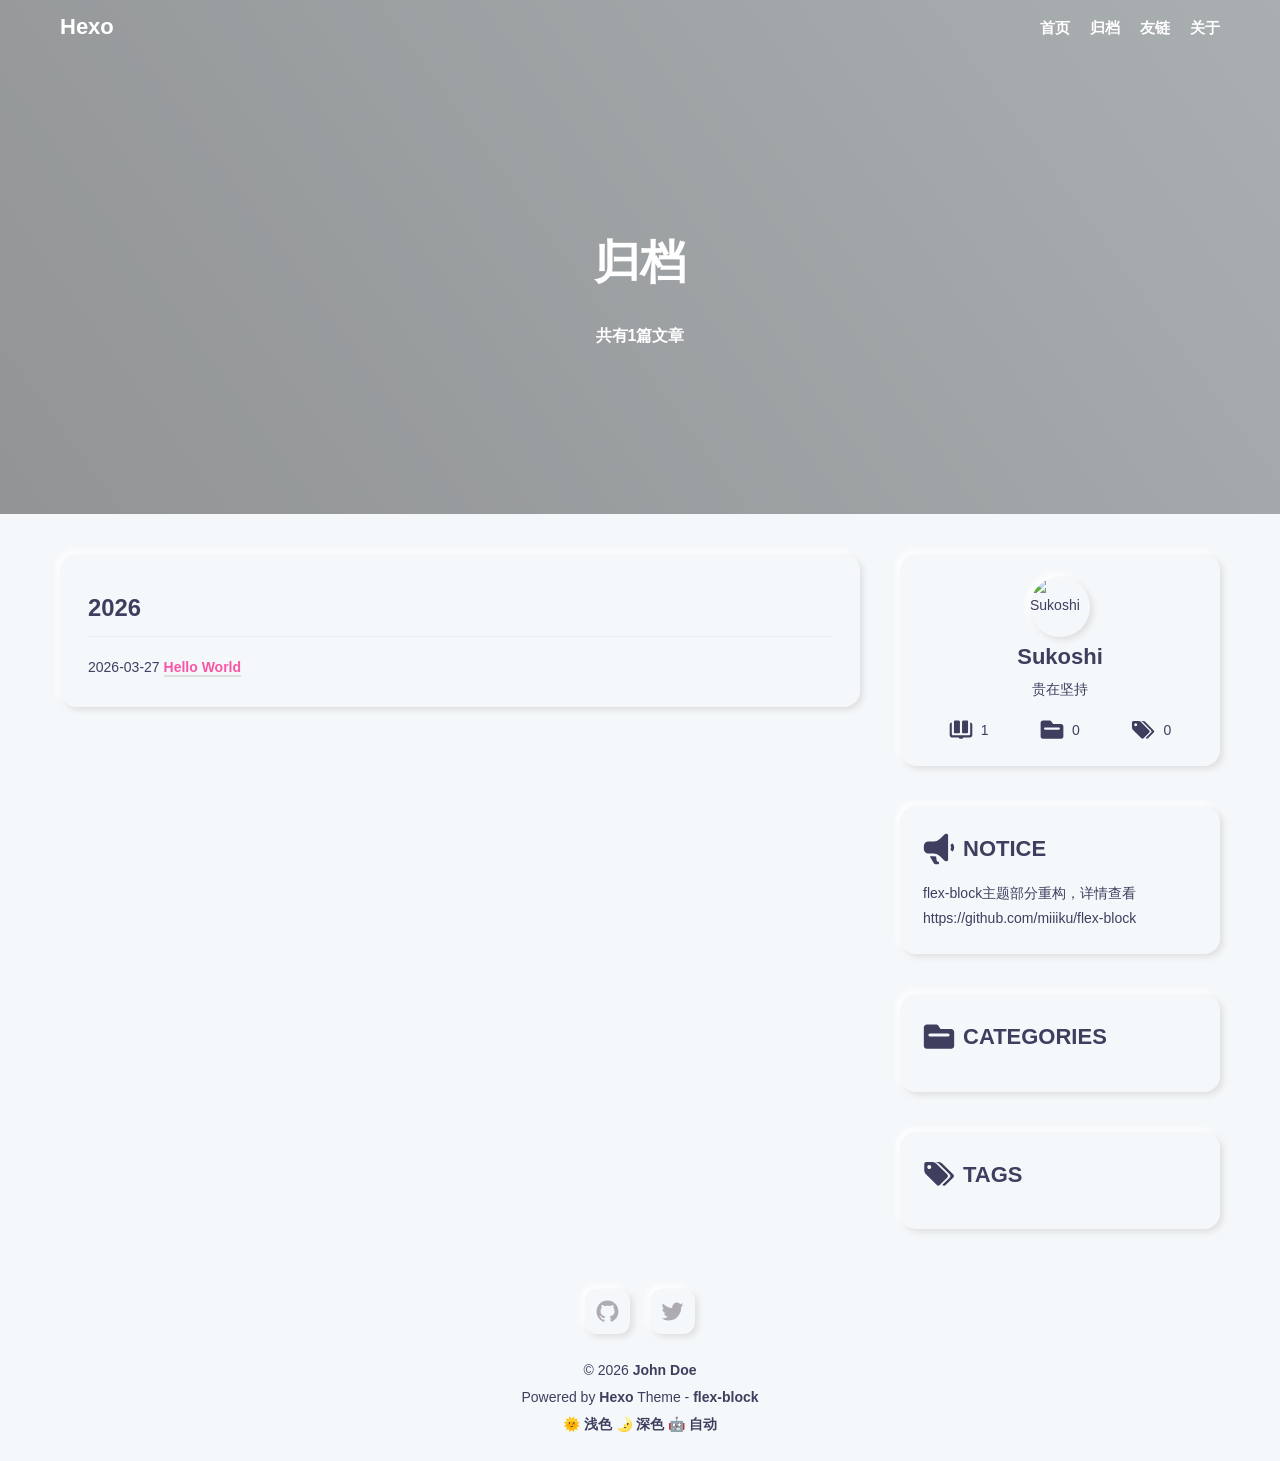
==== archives/index.html @ 32254b21 "Site updated: YYYY-03-2026年3月28日 18:31:35" ====
<!DOCTYPE html>
<html lang="en">
<head>
  <meta charset="UTF-8">
  <meta name="viewport" content="width=device-width, initial-scale=1.0">
  <meta http-equiv="X-UA-Compatible" content="ie=edge">
  <meta name="theme-color" content="#3367D6"/>
  <link rel="apple-touch-icon" href="/icons-192.png">
  <link rel="manifest" href="/manifest.json">
  
  <meta name="generator" content="Hexo 8.1.1">

  

  

  
    <meta name="author" content="John Doe">
  

  

  

  <title>Archives | Hexo</title>

  

  
    <link rel="shortcut icon" href="/favicon.ico">
  

  

  

  

  
<link rel="stylesheet" href="/css/style.css">

</head>
<body>
  <div class="root-container">
    
<!-- header container -->
<header class="header-container">
  
    <div class="post-image" style="background-image: url(https://qiniu.sukoshi.xyz/src/images/68686407_p0.jpg)"></div>
  

  <!-- navbar -->
<nav class="navbar">
  <div class="navbar-content">
    <!-- logo -->
    <div class="navbar-logo">
      <a href="/">
        
          Hexo
        
      </a>
    </div>
    <!-- link -->
    <div class="navbar-link">
      <div class="navbar-btn">
        <div></div>
        <div></div>
        <div></div>
      </div>
      <ul class="navbar-list">
        
          <li class="navbar-list-item"><a href="/">首页</a></li>
        
          <li class="navbar-list-item"><a href="/archives">归档</a></li>
        
          <li class="navbar-list-item"><a href="/links">友链</a></li>
        
          <li class="navbar-list-item"><a href="/about">关于</a></li>
        
      </ul>
    </div>
  </div>
</nav>

  
  

  
  
    <div class="header-content">
      <div class="post-text layout-block layout-padding">
        <h1 class="title-wrap">归档</h1>
        <h2 class="title-sub-wrap">共有1篇文章</h2>
      </div>
    </div>
  

  
  

  
  

  
  

  
  
  
</header>

    <!-- 归档 -->

<!-- post list container -->



<div class="body-container">
  <article class="content-container layout-block post-container">
  <div class="article-info">
    
        <!-- archive card -->
<div class="markdown-body layout-margin content-padding--large soft-size--large soft-style--box">
  <h1>2026</h1>  
  
      <div>
        <span>
          <time  class="article-date" datetime="2026-03-27T13:52:41.069Z" itemprop="datePublished">2026-03-27</time>
        </span>
          
            <a href="/2026/03/27/hello-world/" itemprop="url">
              <strong>Hello World</strong>
            </a>
          

      </div>
  
</div>

    
  </div>
  <div class="widget-info">
    <section class="widget-author widget-item layout-margin content-padding--primary soft-size--large soft-style--box">
  <div class="widget-body">
    
      <img src="https://s.gravatar.com/avatar/2d6b803eea37de0257620d5fabee7e64?s=200&amp;r=g&amp;d=retro" class="soft-size--round soft-style--box" alt="Sukoshi">
    
    
      <h2>Sukoshi</h2>
    
    
      <p>贵在坚持</p>
    

    <div class="count-box">
      <div class="count-box--item">
        <svg class="icon icon-article" viewBox="0 0 1024 1024" version="1.1" xmlns="http://www.w3.org/2000/svg">
  <path d="M240.51564747 647.74217627h196.07203239c16.59071043 0 30.16492806-13.57421762 30.16492805-30.16492806V165.10332731c0-33.18142087-30.16492806-60.32985613-60.32985612-60.32985611H245.04038668C225.43318342 104.7734712 210.35071939 119.85593522 210.35071939 139.46313845V617.57724821c0 16.59071043 13.57421762 30.16492806 30.16492808 30.16492806z m663.62841731-452.47392089v482.63884894c0 33.18142087-27.14843525 60.32985613-60.32985612 60.32985613H180.18579134c-33.18142087 0-60.32985613-27.14843525-60.32985612-60.32985613V195.26825538c-49.77213131 0-90.49478418 40.72265287-90.49478417 90.49478417v452.4739209c0 49.77213131 40.72265287 90.49478418 90.49478417 90.49478417h286.56681657c16.59071043 0 30.16492806 13.57421762 30.16492807 30.16492807s13.57421762 30.16492806 30.16492805 30.16492806h90.49478418c16.59071043 0 30.16492806-13.57421762 30.16492805-30.16492806s13.57421762-30.16492806 30.16492807-30.16492807h286.56681657c49.77213131 0 90.49478418-40.72265287 90.49478417-90.49478417V285.76303955c0-49.77213131-40.72265287-90.49478418-90.49478417-90.49478417zM587.41232014 647.74217627h191.54729318c19.60720323 0 34.68966726-15.08246403 34.68966729-34.68966727V134.93839925c0-16.59071043-13.57421762-30.16492806-30.16492808-30.16492805H617.57724821c-30.16492806 0-60.32985613 27.14843525-60.32985612 60.32985611v452.4739209c0 16.59071043 13.57421762 30.16492806 30.16492805 30.16492806z" fill="currentColor"></path>
</svg>
        <span>1</span>
      </div>
      <div class="count-box--item">
        <svg class="icon icon-categories" viewBox="0 0 1024 1024" version="1.1" xmlns="http://www.w3.org/2000/svg">
  <path d="M900.3614811 257.09082106h-339.81629553l-67.96326003-101.9448889c-19.41807444-29.12711113-48.54518557-43.69066667-82.52681443-43.69066667H123.6385189c-53.39970333 0-97.09036999 43.69066667-97.09037113 97.09036999v582.54222222c0 53.39970333 43.69066667 97.09036999 97.09037113 97.09037002h776.7229622c53.39970333 0 97.09036999-43.69066667 97.09037113-97.09037002V354.18119104c0-53.39970333-43.69066667-97.09036999-97.09037113-97.09036998z m-97.09036999 242.72592554H220.72888889c-24.27259221 0-48.54518557-24.27259221-48.54518556-48.54518556s24.27259221-48.54518557 48.54518556-48.54518444h582.54222222c24.27259221 0 48.54518557 24.27259221 48.54518556 48.54518444s-24.27259221 48.54518557-48.54518556 48.54518556z" fill="currentColor"></path>
</svg>
        0
      </div>
      <div class="count-box--item">
        <svg class="icon icon-tags" viewBox="0 0 1098 1024" version="1.1" xmlns="http://www.w3.org/2000/svg">
  <path d="M283.42180005 272q0-28.38857157-20.09142843-48.48000001t-48.47999998-20.09142842-48.48000002 20.09142842-20.09142846 48.48000001 20.09142846 48.48 48.48000002 20.09142843 48.47999998-20.09142843 20.09142843-48.48zM855.0332285 580.57142843q0 28.38857157-19.81714313 48.2057147l-263.03999997 263.58857157q-20.9142853 19.81714313-48.75428534 19.81714312-28.38857157 0-48.20571468-19.81714312l-383.04-383.58857157q-20.36571468-19.81714313-34.55999999-54.10285688t-14.19428534-62.6742853l0-222.85714313q0-27.84000002 20.36571469-48.20571469t48.2057147-20.36571466l222.85714313 0q28.38857157 0 62.6742853 14.19428529t54.65142842 34.55999999l383.04000001 382.49142843q19.81714313 20.9142853 19.81714314 48.75428532zM1060.74751475 580.57142843q0 28.38857157-19.81714313 48.2057147l-263.04 263.58857157q-20.9142853 19.81714313-48.75428531 19.81714312-19.26857155 0-31.61142843-7.47428531t-28.38857159-24.13714314l251.79428534-251.7942853q19.81714313-19.81714313 19.81714308-48.20571469 0-27.84000002-19.81714308-48.75428531l-383.04000001-382.49142845q-20.36571468-20.36571468-54.65142842-34.55999999t-62.67428532-14.19428534l120 0q28.38857157 0 62.67428532 14.19428534t54.65142842 34.55999999l383.03999998 382.49142845q19.81714313 20.9142853 19.81714314 48.75428531z" fill="currentColor"></path>
</svg>
        0
      </div>
    </div>
  </div>
</section>

    
<section class="widet-notice widget-item layout-margin content-padding--primary soft-size--large soft-style--box">
  <div class="widget-title">
    <svg class="icon icon-notice" viewBox="0 0 1024 1024" version="1.1" xmlns="http://www.w3.org/2000/svg">
  <path d="M512 945.02305225v28.15620663a24.27259221 24.27259221 0 0 1-24.27259221 24.27259335H394.0352a48.54518557 48.54518557 0 0 1-41.74885888-23.78714112l-110.68302222-184.47170332a132.04290333 132.04290333 0 0 1-17.47626667-48.54518557h118.4502511a200.97706667 200.97706667 0 0 1 76.21594113 14.56355556l20.38897777 133.49925888a48.54518557 48.54518557 0 0 0 36.40888888 27.67075555l16.01991111 2.91271112a24.27259221 24.27259221 0 0 1 20.38897778 25.72894889zM997.45185223 463.45481443a194.18074112 194.18074112 0 0 1-38.8361489 116.50844445 24.75804445 24.75804445 0 0 1-36.4088889 0l-34.95253333-34.95253333a24.27259221 24.27259221 0 0 1-2.91271111-30.58346667 97.09036999 97.09036999 0 0 0 0-106.79940665 24.27259221 24.27259221 0 0 1 2.91271111-30.58346666l34.95253333-34.95253334a24.75804445 24.75804445 0 0 1 18.93262223-7.28177777 26.2144 26.2144 0 0 1 17.47626667 9.70903665A194.18074112 194.18074112 0 0 1 997.45185223 463.45481443z m-194.18074112-388.36148111v776.72296335a48.54518557 48.54518557 0 0 1-48.54518556 48.54518443h-28.64165888a48.54518557 48.54518557 0 0 1-33.98163001-14.07810332l-145.63555556-143.20829668A291.27111111 291.27111111 0 0 0 342.57730333 657.63555556H172.18370333a145.63555556 145.63555556 0 0 1-145.63555556-145.63555556v-97.09036999a145.63555556 145.63555556 0 0 1 145.63555556-145.63555556h170.3936a291.27111111 291.27111111 0 0 0 206.31703779-85.43952668l145.63555555-143.20829554a48.54518557 48.54518557 0 0 1 33.98162888-14.07810446H754.72592555a48.54518557 48.54518557 0 0 1 48.54518556 48.54518555z" fill="currentColor"></path>
</svg>
    <span>NOTICE</span>
  </div>
  <div class="widget-body">
    <p>flex-block主题部分重构，详情查看https://github.com/miiiku/flex-block</p>
  </div>
</section>


    <section class="widget-categories widget-item layout-margin content-padding--primary soft-size--large soft-style--box">
  <div class="widget-title">
    <svg class="icon icon-categories" viewBox="0 0 1024 1024" version="1.1" xmlns="http://www.w3.org/2000/svg">
  <path d="M900.3614811 257.09082106h-339.81629553l-67.96326003-101.9448889c-19.41807444-29.12711113-48.54518557-43.69066667-82.52681443-43.69066667H123.6385189c-53.39970333 0-97.09036999 43.69066667-97.09037113 97.09036999v582.54222222c0 53.39970333 43.69066667 97.09036999 97.09037113 97.09037002h776.7229622c53.39970333 0 97.09036999-43.69066667 97.09037113-97.09037002V354.18119104c0-53.39970333-43.69066667-97.09036999-97.09037113-97.09036998z m-97.09036999 242.72592554H220.72888889c-24.27259221 0-48.54518557-24.27259221-48.54518556-48.54518556s24.27259221-48.54518557 48.54518556-48.54518444h582.54222222c24.27259221 0 48.54518557 24.27259221 48.54518556 48.54518444s-24.27259221 48.54518557-48.54518556 48.54518556z" fill="currentColor"></path>
</svg>
      <span>CATEGORIES</span>
  </div>
  <div class="widget-body">
    <ul class="categories-list">
      
    </ul>
  </div>
</section>

    <section class="widget-tags widget-item  layout-margin content-padding--primary soft-size--large soft-style--box">
  <div class="widget-title">
    <svg class="icon icon-tags" viewBox="0 0 1098 1024" version="1.1" xmlns="http://www.w3.org/2000/svg">
  <path d="M283.42180005 272q0-28.38857157-20.09142843-48.48000001t-48.47999998-20.09142842-48.48000002 20.09142842-20.09142846 48.48000001 20.09142846 48.48 48.48000002 20.09142843 48.47999998-20.09142843 20.09142843-48.48zM855.0332285 580.57142843q0 28.38857157-19.81714313 48.2057147l-263.03999997 263.58857157q-20.9142853 19.81714313-48.75428534 19.81714312-28.38857157 0-48.20571468-19.81714312l-383.04-383.58857157q-20.36571468-19.81714313-34.55999999-54.10285688t-14.19428534-62.6742853l0-222.85714313q0-27.84000002 20.36571469-48.20571469t48.2057147-20.36571466l222.85714313 0q28.38857157 0 62.6742853 14.19428529t54.65142842 34.55999999l383.04000001 382.49142843q19.81714313 20.9142853 19.81714314 48.75428532zM1060.74751475 580.57142843q0 28.38857157-19.81714313 48.2057147l-263.04 263.58857157q-20.9142853 19.81714313-48.75428531 19.81714312-19.26857155 0-31.61142843-7.47428531t-28.38857159-24.13714314l251.79428534-251.7942853q19.81714313-19.81714313 19.81714308-48.20571469 0-27.84000002-19.81714308-48.75428531l-383.04000001-382.49142845q-20.36571468-20.36571468-54.65142842-34.55999999t-62.67428532-14.19428534l120 0q28.38857157 0 62.67428532 14.19428534t54.65142842 34.55999999l383.03999998 382.49142845q19.81714313 20.9142853 19.81714314 48.75428531z" fill="currentColor"></path>
</svg>
    <span>TAGS</span>
  </div>
  <div class="widget-body">
    <div class="tags-cloud">
      
    </div>
  </div>
</section>
  </div>
</article>

</div>






    <!-- footer container -->
<footer id="footer" class="footer">
  <div class="footer-container">
    
    <div class="social-icons">
      
        
      
        
      
        
      
        
          <a href="https://github.com/miiiku/" class="soft-size--primary soft-style--box" target="_blank" rel="noopener noreferrer">
            <svg class="icon icon-github" viewBox="0 0 1024 1024" version="1.1" xmlns="http://www.w3.org/2000/svg">
  <path d="M64.6 512c0 195.6 125.4 361.9 300.1 422.9 23.5 5.9 19.9-10.8 19.9-22.2v-77.6c-135.8 15.9-141.3-74-150.5-89-18.5-31.5-61.9-39.5-49-54.5 31-15.9 62.5 4 98.9 58 26.4 39.1 77.9 32.5 104.1 26 5.7-23.5 17.9-44.5 34.7-60.9-140.7-25.2-199.4-111.1-199.4-213.3 0-49.5 16.4-95.1 48.4-131.8-20.4-60.6 1.9-112.4 4.9-120.1 58.2-5.2 118.5 41.6 123.3 45.3 33.1-8.9 70.8-13.7 112.9-13.7 42.4 0 80.3 4.9 113.5 13.9 11.3-8.6 67.3-48.8 121.4-43.9 2.9 7.7 24.7 58.3 5.5 118.1 32.5 36.8 49 82.8 49 132.4 0 102.3-59 188.3-200.2 213.2 23.5 23.3 38.1 55.5 38.1 91.1v112.7c0.8 9 0 17.9 15.1 17.9C832.7 877 960.4 709.4 960.4 512.1c0-247.5-200.6-447.9-447.9-447.9C265 64.1 64.6 264.5 64.6 512z"></path>
</svg>
          </a>
        
      
        
          <a href="https://twitter.com/guanquanhong" class="soft-size--primary soft-style--box" target="_blank" rel="noopener noreferrer">
            <svg class="icon icon-twitter" viewBox="0 0 1024 1024" version="1.1" xmlns="http://www.w3.org/2000/svg">
  <path d="M962.285714 233.142857q-38.285714 56-92.571429 95.428571 0.571429 8 0.571429 24 0 74.285714-21.714286 148.285714t-66 142-105.428571 120.285714-147.428571 83.428571-184.571429 31.142857q-154.857143 0-283.428571-82.857143 20 2.285714 44.571429 2.285714 128.571429 0 229.142857-78.857143-60-1.142857-107.428571-36.857143t-65.142857-91.142857q18.857143 2.857143 34.857143 2.857143 24.571429 0 48.571429-6.285714-64-13.142857-106-63.714286t-42-117.428571l0-2.285714q38.857143 21.714286 83.428571 23.428571-37.714286-25.142857-60-65.714286t-22.285714-88q0-50.285714 25.142857-93.142857 69.142857 85.142857 168.285714 136.285714t212.285714 56.857143q-4.571429-21.714286-4.571429-42.285714 0-76.571429 54-130.571429t130.571429-54q80 0 134.857143 58.285714 62.285714-12 117.142857-44.571429-21.142857 65.714286-81.142857 101.714286 53.142857-5.714286 106.285714-28.571429z"></path>
</svg>
          </a>
        
      
    </div>
     
    <p>&copy; 2026 <a href="/" target="_blank">John Doe</a></p>

    

    <p>Powered by <a href="https://hexo.io" target="_blank" rel="noopener noreferrer">Hexo</a> Theme - <a href="https://github.com/miiiku/flex-block" target="_blank" rel="noopener noreferrer author">flex-block</a></p>

    <p>
      <a href="javascript:;" id="theme-light">🌞 浅色</a>
      <a href="javascript:;" id="theme-dark">🌛 深色</a>
      <a href="javascript:;" id="theme-auto">🤖️ 自动</a>
    </p>
  </div>
</footer>
  </div>

  <div class="back-to-top-fixed soft-size--round soft-style--box">
    <svg class="icon icon-back-to-top" viewBox="0 0 1024 1024" version="1.1" xmlns="http://www.w3.org/2000/svg">
      <path d="M725.333333 426.666667c-12.8 0-21.333333-4.266667-29.866667-12.8l-213.333333-213.333333c-17.066667-17.066667-17.066667-42.666667 0-59.733333s42.666667-17.066667 59.733333 0l213.333333 213.333333c17.066667 17.066667 17.066667 42.666667 0 59.733333C746.666667 422.4 738.133333 426.666667 725.333333 426.666667z"></path>
      <path d="M298.666667 426.666667c-12.8 0-21.333333-4.266667-29.866667-12.8-17.066667-17.066667-17.066667-42.666667 0-59.733333l213.333333-213.333333c17.066667-17.066667 42.666667-17.066667 59.733333 0s17.066667 42.666667 0 59.733333l-213.333333 213.333333C320 422.4 311.466667 426.666667 298.666667 426.666667z"></path>
      <path d="M512 896c-25.6 0-42.666667-17.066667-42.666667-42.666667L469.333333 170.666667c0-25.6 17.066667-42.666667 42.666667-42.666667s42.666667 17.066667 42.666667 42.666667l0 682.666667C554.666667 878.933333 537.6 896 512 896z"></path>
    </svg>
  </div>

  
  












  


  


  




<script src="/js/script.js"></script>


  
  <!-- 尾部用户自定义相关内容 -->
</body>
</html>
---- css/style.css ----
@media screen and (min-width: 768px) {
  :root {
    --layout-max-width: 1200px;
    --layout-padding: 20px;
    --content-large-padding: 40px 38px 46px;
    --content-small-padding: 20px 19px 23px;
    --font-large-size: 46px;
    --font-stress-size: 22px;
    --font-common-size: 16px;
    --font-base-size: 14px;
    --font-base-lh: 1.8;
    --banner-height: 460px;
    --content-large-padding: 30px 28px 26px;
    --content-primary-padding: 23px;
    --soft-large-radius: 16px;
    --soft-primary-radius: 12px;
    --soft-small-radius: 6px;
  }
}
@media screen and (max-width: 767px) {
  :root {
    --layout-max-width: 100%;
    --layout-padding: 10px;
    --content-large-padding: 30px 28px 34px;
    --content-small-padding: 14px 12px 16px;
    --font-large-size: 22px;
    --font-stress-size: 18px;
    --font-common-size: 14px;
    --font-base-size: 12px;
    --font-base-lh: 1.4;
    --banner-height: 280px;
    --content-large-padding: 30px 28px 34px;
    --content-primary-padding: 16px;
    --soft-large-radius: 16px;
    --soft-primary-radius: 6px;
    --soft-small-radius: 4px;
  }
}
:root {
  --soft-shadow: 3px;
}
:root.theme-light {
  --theme-bg-primary: #f5f8fa;
  --theme-bg-high: #fff;
  --theme-bg-shadow: #dddfe1;
  --theme-bg-actvie1: #dddfe1;
  --theme-bg-actvie2: #fff;
  --theme-text-active: #f857a6;
  --theme-text-light: #fff;
  --theme-text-primary: #3e3e5f;
  --theme-text-low: #aeacb1;
  --theme-text-stress: #14281d;
  --theme-border-primary: #e1e4e8;
  --theme-border-secondary: #ebedef;
}
:root.theme-dark {
  --theme-bg-primary: #1e2428;
  --theme-bg-high: #303a40;
  --theme-bg-shadow: #0c0e10;
  --theme-bg-actvie1: #1b2024;
  --theme-bg-actvie2: #20272b;
  --theme-text-active: #ca5388;
  --theme-text-light: #d7dfe6;
  --theme-text-primary: #adbac7;
  --theme-text-low: #444c56;
  --theme-text-stress: #cdd9e5;
  --theme-border-primary: #444c56;
  --theme-border-secondary: #373e47;
}
@media (prefers-color-scheme: light) {
  :root {
    --theme-bg-primary: #f5f8fa;
    --theme-bg-high: #fff;
    --theme-bg-shadow: #dddfe1;
    --theme-bg-actvie1: #dddfe1;
    --theme-bg-actvie2: #fff;
    --theme-text-active: #f857a6;
    --theme-text-light: #fff;
    --theme-text-primary: #3e3e5f;
    --theme-text-low: #aeacb1;
    --theme-text-stress: #14281d;
    --theme-border-primary: #e1e4e8;
    --theme-border-secondary: #ebedef;
  }
}
@media (prefers-color-scheme: dark) {
  :root {
    --theme-bg-primary: #1e2428;
    --theme-bg-high: #303a40;
    --theme-bg-shadow: #0c0e10;
    --theme-bg-actvie1: #1b2024;
    --theme-bg-actvie2: #20272b;
    --theme-text-active: #ca5388;
    --theme-text-light: #d7dfe6;
    --theme-text-primary: #adbac7;
    --theme-text-low: #444c56;
    --theme-text-stress: #cdd9e5;
    --theme-border-primary: #444c56;
    --theme-border-secondary: #373e47;
  }
}
::-webkit-scrollbar {
  display: none;
}
html,
body,
div,
span,
applet,
object,
iframe,
h1,
h2,
h3,
h4,
h5,
h6,
p,
blockquote,
pre,
a,
abbr,
acronym,
address,
big,
cite,
code,
del,
dfn,
em,
img,
ins,
kbd,
q,
s,
samp,
small,
strike,
strong,
sub,
sup,
tt,
var,
dl,
dt,
dd,
ol,
ul,
li,
fieldset,
form,
label,
legend,
table,
caption,
tbody,
tfoot,
thead,
tr,
th,
td,
article,
aside,
canvas,
details,
embed,
figure,
figcaption,
footer,
header,
hgroup,
menu,
nav,
output,
ruby,
section,
summary,
time,
mark,
audio,
video {
  margin: 0;
  padding: 0;
  border: 0;
  vertical-align: baseline;
  font-size: 100%;
}
html {
  box-sizing: border-box;
  font-family: 'Open Sans', sans-serif;
  font-size: var(--font-base-size);
  line-height: var(--font-base-lh);
  -ms-text-size-adjust: 100%;
  -webkit-text-size-adjust: 100%;
}
body {
  font-size: var(--font-base-size);
  line-height: var(--font-base-lh);
}
*,
*:before,
*:after {
  box-sizing: inherit;
}
ol,
ul {
  list-style: none;
}
blockquote,
q {
  quotes: none;
}
blockquote:before,
blockquote:after,
q:before,
q:after {
  content: "";
  content: none;
}
table {
  border-spacing: 0;
  border-collapse: collapse;
}
img {
  max-width: 100%;
}
a {
  background-color: transparent;
  text-decoration: none;
  color: inherit;
}
a:active,
a:hover {
  outline: 0;
}
b,
strong {
  font-weight: bold;
}
i,
em,
dfn {
  font-style: italic;
}
.text-ellipsis {
  overflow: hidden;
  text-overflow: ellipsis;
  white-space: nowrap;
}
.center-bg {
  background-repeat: no-repeat;
  background-position: center;
  background-size: cover;
}
.layout-padding {
  padding: var(--layout-padding);
}
.layout-margin {
  margin: var(--layout-padding);
}
.layout-block {
  width: 100%;
  max-width: var(--layout-max-width);
  margin-left: auto;
  margin-right: auto;
}
.content-padding--large {
  padding: var(--content-large-padding);
}
.content-padding--primary {
  padding: var(--content-primary-padding);
}
[class*=soft-size--].soft-size--large {
  --radius: var(--soft-large-radius);
}
[class*=soft-size--].soft-size--primary {
  --radius: var(--soft-primary-radius);
}
[class*=soft-size--].soft-size--small {
  --radius: var(--soft-small-radius);
}
[class*=soft-size--].soft-size--round {
  --radius: 50%;
}
[class*=soft-style--] {
  transition: border-radius 0.3s ease, box-shadow 0.3s ease, background-image 0.3s ease;
}
[class*=soft-style--].soft-style--box {
  overflow: hidden;
  border-radius: var(--radius);
  background-color: var(--theme-bg-primary);
  box-shadow: var(--soft-shadow) var(--soft-shadow) calc(var(--soft-shadow) * 2) var(--theme-bg-shadow), calc(-1 * var(--soft-shadow)) calc(-1 * var(--soft-shadow)) calc(var(--soft-shadow) * 2) var(--theme-bg-high);
}
[class*=soft-style--].soft-style--hover:hover {
  overflow: hidden;
  border-radius: var(--radius);
  background-color: var(--theme-bg-primary);
  box-shadow: var(--soft-shadow) var(--soft-shadow) calc(var(--soft-shadow) * 2) var(--theme-bg-shadow), calc(-1 * var(--soft-shadow)) calc(-1 * var(--soft-shadow)) calc(var(--soft-shadow) * 2) var(--theme-bg-high);
}
[class*=soft-style--].soft-style--active:active {
  overflow: hidden;
  border-radius: var(--radius);
  background-color: var(--theme-bg-primary);
  background-image: linear-gradient(145deg, var(--theme-text-active1), var(--theme-text-active2));
  box-shadow: inset var(--soft-shadow) var(--soft-shadow) calc(var(--soft-shadow) * 2) var(--theme-bg-shadow), inset calc(-1 * var(--soft-shadow)) calc(-1 * var(--soft-shadow)) calc(var(--soft-shadow) * 2) var(--theme-bg-high);
}
.root-container {
  background-color: var(--theme-bg-primary);
}
.body-container {
  position: relative;
  padding: var(--layout-padding) 0;
}
.back-to-top-fixed {
  position: fixed;
  cursor: pointer;
  transition: opacity 0.3s ease, transform 0.3s ease;
  z-index: 10;
  opacity: 0;
  width: 60px;
  height: 60px;
  right: 40px;
  bottom: 40px;
  padding: 12px;
  transform: translate3d(0, 100%, 0);
}
.back-to-top-fixed:hover .icon-back-to-top {
  fill: var(--theme-text-stress);
}
.back-to-top-fixed.show {
  opacity: 1;
  transform: translate3d(0, 0, 0);
}
.back-to-top-fixed .icon-back-to-top {
  fill: var(--theme-text-low);
  transition: fill 0.3s ease;
}
.wrap-list {
  display: flex;
  flex-wrap: wrap;
  margin: 18px -8px 0;
}
.wrap-list.light a {
  color: var(--theme-text-primary);
  transition: box-shadow 0.3s ease, border-radius 0.3s ease;
}
.wrap-list.light a:hover {
  overflow: hidden;
  border-radius: var(--soft-small-radius);
  background-color: var(--theme-bg-primary);
  box-shadow: var(--soft-shadow) var(--soft-shadow) calc(var(--soft-shadow) * 2) var(--theme-bg-shadow), calc(-1 * var(--soft-shadow)) calc(-1 * var(--soft-shadow)) calc(var(--soft-shadow) * 2) var(--theme-bg-high);
}
.wrap-list.light a:active {
  overflow: hidden;
  border-radius: var(--soft-small-radius);
  background-color: var(--theme-bg-primary);
  background-image: linear-gradient(145deg, var(--theme-text-active1), var(--theme-text-active2));
  box-shadow: inset var(--soft-shadow) var(--soft-shadow) calc(var(--soft-shadow) * 2) var(--theme-bg-shadow), inset calc(-1 * var(--soft-shadow)) calc(-1 * var(--soft-shadow)) calc(var(--soft-shadow) * 2) var(--theme-bg-high);
}
.wrap-list.dark a {
  border-radius: 20px;
  color: var(--theme-text-light);
  transition: background-color 0.3s ease, color 0.3s ease;
}
.wrap-list.dark a:hover {
  color: var(--theme-text-active);
  background-color: var(--theme-bg-primary);
}
.wrap-list a {
  display: block;
  padding: 4px 8px;
  letter-spacing: 1.5px;
}
html.show-mobile-nav {
  overflow: hidden;
  -webkit-tap-highlight-color: rgba(0,0,0,0);
}
html.show-mobile-nav .navbar-list {
  display: flex;
  animation: showMobileNav 0.4s ease-out forwards;
}
.navbar {
  position: relative;
  z-index: 2;
}
.navbar-content {
  display: flex;
  align-items: center;
  justify-content: space-between;
  max-width: var(--layout-max-width);
  width: 100%;
  height: 100%;
  margin: auto;
  padding: 0 var(--layout-padding);
}
.navbar-logo {
  padding-right: 20px;
  margin: 0;
  flex: 0 1 300px;
  color: var(--theme-text-light);
  font-size: var(--font-stress-size);
  font-weight: bolder;
}
.navbar-logo a {
  display: block;
  text-decoration: none;
  outline: 0;
}
.navbar-logo img {
  display: block;
  max-width: 100%;
  max-height: 50px;
}
.navbar-link {
  text-align: right;
  font-size: 15px;
}
.navbar-list-item {
  display: block;
  text-decoration: none;
  user-select: none;
}
.navbar-list-item a {
  display: block;
  font-weight: bolder;
  transition: opacity 0.3s ease;
  color: var(--theme-text-light);
}
.navbar-list-item a:hover {
  opacity: 0.7;
}
.navbar-btn {
  display: block;
  position: relative;
  width: 24px;
  height: 24px;
  cursor: pointer;
}
.navbar-btn.active {
  position: relative;
  z-index: 1000;
}
.navbar-btn.active div {
  transition: transform 0.3s ease 0.3s;
}
.navbar-btn.active div::before {
  background-color: #000;
  transition: transform 0.3s ease, opacity 0.3s ease 0.3s, background-color 0.3s ease 0.3s;
}
.navbar-btn.active div:nth-child(1) {
  transform: rotate(45deg);
}
.navbar-btn.active div:nth-child(1)::before {
  transform: translateY(0);
}
.navbar-btn.active div:nth-child(2)::before {
  opacity: 0;
}
.navbar-btn.active div:nth-child(3) {
  transform: rotate(-45deg);
}
.navbar-btn.active div:nth-child(3)::before {
  transform: translateY(0);
}
.navbar-btn div {
  position: absolute;
  top: 0;
  left: 0;
  width: 100%;
  height: 100%;
  transform-origin: center;
  transition: transform 0.3s ease;
}
.navbar-btn div:before {
  position: absolute;
  content: "";
  left: 0;
  right: 0;
  top: 0;
  bottom: 0;
  margin: auto;
  width: 100%;
  height: 2px;
  border-radius: 2px;
  background-color: #fff;
  transition: transform 0.3s ease 0.3s, opacity 0.3s ease 0.3s, background-color 0.3s ease;
}
.navbar-btn div:nth-child(1):before {
  transform: translateY(-8px);
}
.navbar-btn div:nth-child(3):before {
  transform: translateY(8px);
}
@media screen and (min-width: 768px) {
  .navbar {
    height: 54px;
  }
  .navbar-list {
    display: flex;
    justify-content: flex-end;
    gap: 20px;
  }
  .navbar-btn {
    display: none;
  }
}
@media screen and (max-width: 767px) {
  .navbar {
    height: 32px;
  }
  .navbar-btn {
    display: inline-block;
  }
  .navbar-list {
    display: none;
    position: fixed;
    flex-direction: column;
    align-items: center;
    justify-content: center;
    gap: 20px;
    top: 0;
    left: 0;
    width: 100vw;
    height: 100vh;
    padding: 20px 0;
    background-color: #f7f7f7;
    z-index: 999;
  }
  .navbar-list-item a {
    color: #161b3d;
  }
}
@-moz-keyframes showMobileNav {
  from {
    opacity: 0;
    transform: translateX(70%);
  }
  to {
    opacity: 1;
    transform: translateX(0);
  }
}
@-webkit-keyframes showMobileNav {
  from {
    opacity: 0;
    transform: translateX(70%);
  }
  to {
    opacity: 1;
    transform: translateX(0);
  }
}
@-o-keyframes showMobileNav {
  from {
    opacity: 0;
    transform: translateX(70%);
  }
  to {
    opacity: 1;
    transform: translateX(0);
  }
}
@keyframes showMobileNav {
  from {
    opacity: 0;
    transform: translateX(70%);
  }
  to {
    opacity: 1;
    transform: translateX(0);
  }
}
.header-container.post .post-text {
  text-align: left;
}
.header-container {
  position: relative;
}
.header-content {
  position: relative;
  width: 100%;
  height: var(--banner-height);
  margin: auto;
  display: flex;
  flex-direction: column;
  align-items: center;
  justify-content: center;
}
.post-image {
  position: absolute;
  top: 0;
  left: 0;
  width: 100%;
  height: 100%;
  z-index: -1;
  background-size: cover;
  background-position: center;
  background-repeat: no-repeat;
  z-index: auto;
}
.post-image:before {
  position: absolute;
  top: 0;
  left: 0;
  display: block;
  content: '';
  width: 100%;
  height: 100%;
  opacity: 0.4;
  background-color: #394245;
  background-image: linear-gradient(234deg, #394245 0%, #000 100%);
}
.post-text {
  overflow: hidden;
  text-align: center;
  color: var(--theme-text-light);
  padding: var(--content-large-padding);
}
.title-wrap {
  font-size: var(--font-large-size);
  font-weight: bolder;
  overflow: hidden;
  text-overflow: ellipsis;
  word-break: break-word;
}
.title-sub-wrap {
  margin-top: 18px;
  font-size: var(--font-common-size);
}
.last-time {
  font-size: var(--font-base-size);
  margin-top: 10px;
}
.footer {
  width: 100%;
  padding: 20px;
}
.footer-container {
  margin: auto;
  text-align: center;
  color: var(--theme-text-primary);
}
.footer-container a {
  color: var(--theme-stree-color);
  font-weight: bolder;
  transition: color 0.3s ease;
}
.footer-container a:hover {
  color: var(--theme-text-active);
}
.footer-container p {
  line-height: 1.5;
  margin: 6px 0;
}
.social-icons {
  display: flex;
  align-items: center;
  justify-content: center;
  flex-wrap: wrap;
  gap: 20px;
  list-style: none;
  padding-bottom: 20px;
}
.social-icons a {
  display: block;
  text-align: center;
}
.social-icons svg.icon {
  display: block;
  fill: var(--theme-text-low);
  transition: fill 0.3s ease;
}
.social-icons svg.icon:hover {
  fill: var(--theme-text-stress);
}
@media screen and (min-width: 768px) {
  .social-icons a {
    width: 45px;
    height: 45px;
    padding: 10px;
  }
}
@media screen and (max-width: 767px) {
  .social-icons a {
    width: 32px;
    height: 32px;
    padding: 8px;
  }
}
.card-container {
  position: relative;
  height: 100%;
}
.card-container .card-cover {
  position: absolute;
  top: 0;
  right: 0;
  bottom: 0;
  left: 0;
  background-repeat: no-repeat;
  background-position: center;
  background-size: cover;
}
.card-container .card-cover::after {
  content: "";
  display: block;
  position: absolute;
  top: 0;
  left: 0;
  width: 100%;
  height: 100%;
  opacity: 0.3;
  background-image: linear-gradient(234deg, #394245 0%, #000 100%);
}
.card-container .card-cover + .card-text {
  color: var(--theme-text-light);
}
.card-container .card-text {
  position: relative;
  color: var(--theme-text-primary);
  line-height: var(--font-base-lh);
  transition: color 0.3s ease;
}
.card-container .card-text .card-text--title {
  font-size: var(--font-stress-size);
  font-weight: bolder;
}
.card-container .card-text .card-text--row {
  font-size: var(--font-common-size);
  margin-top: 20px;
}
.card-container .card-text .last-time {
  font-size: var(--font-base-size);
  margin-top: 10px;
}
.page-container {
  margin: 20px auto;
  text-align: center;
  color: var(--theme-text-low);
}
.page-container .page-number,
.page-container .extend {
  padding: 4px 6px;
  margin: 8px;
  transition: color 0.3s ease;
}
.page-container .page-number:hover,
.page-container .extend:hover {
  color: var(--theme-text-active);
}
.page-container .current {
  color: var(--theme-text-primary);
}
.markdown-body {
  line-height: 2;
  color: var(--theme-text-primary);
}
.markdown-body:before,
.markdown-body:after {
  content: "";
  display: table;
  clear: both;
}
.markdown-body > :first-child {
  margin-top: 0;
}
.markdown-body > :last-child {
  margin-bottom: 0;
}
.markdown-body ul {
  list-style-type: disc;
}
.markdown-body ol {
  list-style-type: decimal;
}
.markdown-body ul,
.markdown-body ol {
  padding-left: 2em;
  line-height: 1.75rem;
  margin-top: 16px;
  margin-bottom: 16px;
}
.markdown-body ul ul,
.markdown-body ol ul,
.markdown-body ul ol,
.markdown-body ol ol {
  margin-top: 12px;
  margin-bottom: 12px;
}
.markdown-body ul li,
.markdown-body ol li {
  margin-top: 8px;
  margin-bottom: 8px;
}
.markdown-body ul p,
.markdown-body ol p {
  margin: 0;
}
.markdown-body cite,
.markdown-body em,
.markdown-body i {
  font-style: italic;
}
.markdown-body strong {
  font-weight: bolder;
}
.markdown-body p + p {
  margin-top: 16px;
}
.markdown-body h1,
.markdown-body h2 {
  margin-top: 30px;
  margin-bottom: 16px;
  border-bottom: 1px solid var(--theme-border-secondary);
}
.markdown-body h3,
.markdown-body h4,
.markdown-body h5,
.markdown-body h6 {
  margin-top: 30px;
  margin-bottom: 16px;
}
.markdown-body h1 {
  padding-bottom: 0.2em;
  font-size: 1.7em;
}
.markdown-body h2 {
  padding-bottom: 0.3em;
  font-size: 1.5em;
}
.markdown-body h3 {
  font-size: 1.3em;
}
.markdown-body h4 {
  font-size: 1.1em;
}
.markdown-body h5 {
  font-size: 1em;
}
.markdown-body h6 {
  font-size: 0.9em;
}
.markdown-body table {
  width: 100%;
  border-collapse: collapse;
  border-spacing: 0;
}
.markdown-body table th {
  font-weight: bold;
  border-bottom: 3px solid #ddd;
  padding-bottom: 0.5em;
  text-align: left;
}
.markdown-body table td {
  border-bottom: 1px solid #ddd;
  padding: 10px 0;
}
.markdown-body hr {
  height: 0;
  margin: 15px 0;
  overflow: hidden;
  background: transparent;
  border: 0;
  border-bottom: 1px solid var(--theme-border-primary);
  transition: border-color 0.3s ease;
}
.markdown-body a {
  text-decoration: none;
  word-break: break-all;
  border-bottom: 2px solid #dde0e0;
  transition: border 0.3s ease;
  color: var(--theme-text-active);
}
.markdown-body a:hover {
  border-color: var(--theme-text-active);
}
.markdown-body img,
.markdown-body video {
  display: block;
  height: auto;
  margin: auto;
  max-width: 100%;
  box-sizing: initial;
  background-color: var(--theme-bg-primary);
  overflow: hidden;
  border-radius: var(--soft-small-radius);
  background-color: var(--theme-bg-primary);
  box-shadow: var(--soft-shadow) var(--soft-shadow) calc(var(--soft-shadow) * 2) var(--theme-bg-shadow), calc(-1 * var(--soft-shadow)) calc(-1 * var(--soft-shadow)) calc(var(--soft-shadow) * 2) var(--theme-bg-high);
}
.markdown-body iframe {
  border: none;
}
.markdown-body .video-container {
  position: relative;
  padding-top: 56.25%;
  height: 0;
  overflow: hidden;
  overflow: hidden;
  border-radius: var(--soft-small-radius);
  background-color: var(--theme-bg-primary);
  box-shadow: var(--soft-shadow) var(--soft-shadow) calc(var(--soft-shadow) * 2) var(--theme-bg-shadow), calc(-1 * var(--soft-shadow)) calc(-1 * var(--soft-shadow)) calc(var(--soft-shadow) * 2) var(--theme-bg-high);
}
.markdown-body .video-container iframe,
.markdown-body .video-container object,
.markdown-body .video-container embed {
  position: absolute;
  top: 0;
  left: 0;
  width: 100%;
  height: 100%;
  margin-top: 0;
}
.markdown-body del {
  color: var(--theme-text-low);
}
.markdown-body pre,
.markdown-body code {
  font-family: "Source Code Pro", Consolas, Monaco, Menlo, Consolas, monospace;
}
.markdown-body h1 code,
.markdown-body h2 code,
.markdown-body h3 code,
.markdown-body h4 code,
.markdown-body h5 code,
.markdown-body h6 code,
.markdown-body p code {
  padding: 0.1em 0.3em;
  background-color: var(--theme-bg-shadow);
}
.markdown-body details {
  margin-top: 16px;
  margin-bottom: 16px;
  border-radius: var(--soft-small-radius);
  border: 1px solid var(--theme-border-secondary);
  color: var(--theme-text-primary);
  font-size: 14px;
  overflow: hidden;
  box-shadow: 0 2px 4px -2px rgba(0,0,0,0.149);
}
.markdown-body details[open] summary {
  border-bottom: 1px solid var(--theme-border-secondary);
  background-color: var(--theme-bg-primary);
}
.markdown-body details summary {
  padding: 8px 12px;
  font-weight: bolder;
  color: var(--theme-text-stress);
  cursor: pointer;
  outline: 0;
}
.markdown-body details summary + *,
.markdown-body details .details-content {
  padding: 8px 12px;
}
.markdown-body details summary + * > *,
.markdown-body details .details-content > * {
  margin-top: 8px;
  margin-bottom: 8px;
}
.markdown-body blockquote,
.markdown-body .pullquote {
  margin-top: 16px;
  margin-bottom: 16px;
  border-left: 3px solid #9dacb7;
  padding: 2px 0 2px 0.7em;
  color: var(--theme-text-low);
}
.markdown-body blockquote > :first-child,
.markdown-body .pullquote > :first-child {
  margin-top: 0;
}
.markdown-body blockquote > :last-child,
.markdown-body .pullquote > :last-child {
  margin-bottom: 0;
}
.markdown-body blockquote p,
.markdown-body .pullquote p {
  margin-top: 16px;
  margin-bottom: 16px;
}
.markdown-body figure.highlight {
  position: relative;
  margin-top: 16px;
  margin-bottom: 16px;
  overflow: auto;
  color: #ccc;
  background: #2d2d2d;
  padding-top: 16px;
  padding-bottom: 16px;
  border-radius: var(--soft-small-radius);
}
.markdown-body figure.highlight:has(> figcaption) {
  padding-top: 0;
}
.markdown-body figure.highlight:has(> figcaption) button.copy-btn {
  top: 6px;
}
.markdown-body figure.highlight:hover button.copy-btn {
  opacity: 1;
}
.markdown-body figure.highlight button.copy-btn {
  opacity: 0;
  position: absolute;
  right: 10px;
  top: 14px;
  display: block;
  cursor: pointer;
  border: none;
  padding: 0;
  margin: 0;
  width: 32px;
  height: 32px;
  border-radius: 4px;
  background-color: #3a3d50;
  background-size: 20px;
  background-position: center;
  background-repeat: no-repeat;
  background-image: url("data:image/svg+xml,%3Csvg xmlns='http://www.w3.org/2000/svg' fill='none' height='20' width='20' stroke='rgba(128,128,128,1)' stroke-width='2' viewBox='0 0 24 24'%3E%3Cpath stroke-linecap='round' stroke-linejoin='round' d='M9 5H7a2 2 0 0 0-2 2v12a2 2 0 0 0 2 2h10a2 2 0 0 0 2-2V7a2 2 0 0 0-2-2h-2M9 5a2 2 0 0 0 2 2h2a2 2 0 0 0 2-2M9 5a2 2 0 0 1 2-2h2a2 2 0 0 1 2 2'/%3E%3C/svg%3E");
}
.markdown-body figure.highlight button.copy-btn.copied {
  border-radius: 0 4px 4px 0;
  background-image: url("data:image/svg+xml,%3Csvg xmlns='http://www.w3.org/2000/svg' fill='none' height='20' width='20' stroke='rgba(128,128,128,1)' stroke-width='2' viewBox='0 0 24 24'%3E%3Cpath stroke-linecap='round' stroke-linejoin='round' d='M9 5H7a2 2 0 0 0-2 2v12a2 2 0 0 0 2 2h10a2 2 0 0 0 2-2V7a2 2 0 0 0-2-2h-2M9 5a2 2 0 0 0 2 2h2a2 2 0 0 0 2-2M9 5a2 2 0 0 1 2-2h2a2 2 0 0 1 2 2m-6 9 2 2 4-4'/%3E%3C/svg%3E");
}
.markdown-body figure.highlight button.copy-btn.copied::before {
  display: block;
  padding-left: 8px;
  padding-right: 8px;
  width: fit-content;
  height: 32px;
  line-height: 32px;
  color: #ccc;
  text-align: center;
  font-weight: bolder;
  box-sizing: border-box;
  white-space: normal;
  border-radius: 4px 0 0 4px;
  content: "Copied";
  background-color: #3a3d50;
  transform: translateX(calc(-100% - 2px));
}
.markdown-body figure.highlight figcaption {
  display: flex;
  align-items: center;
  gap: 16px;
  margin-bottom: 16px;
  padding: 6px 12px;
  background-color: #434343;
  border-radius: 4px 4px 0 0;
}
.markdown-body figure.highlight figcaption > a {
  text-decoration: none;
  border-bottom: none;
}
.markdown-body figure.highlight figcaption > span {
  display: inline-block;
  padding: 2px 8px;
  background-color: #4b4b4b;
  border-radius: 4px;
}
.markdown-body figure.highlight table {
  margin: 0;
  width: 100%;
  max-width: 100%;
  table-layout: fixed;
}
.markdown-body figure.highlight table td {
  border: none;
  padding: 0;
}
.markdown-body figure.highlight table .gutter {
  width: 56px;
}
.markdown-body figure.highlight table .gutter pre {
  color: #666;
  text-align: right;
  padding-left: 10px;
  padding-right: 5px;
}
.markdown-body figure.highlight table .code {
  width: auto;
}
.markdown-body figure.highlight table .code pre {
  padding-left: 5px;
  padding-right: 20px;
}
.markdown-body figure.highlight table pre code {
  background: none;
  text-shadow: none;
  padding: 0;
}
.markdown-body pre[class*="language-"] {
  margin-top: 16px;
  margin-bottom: 16px;
  overflow: auto;
  color: #ccc;
  background: #2d2d2d;
  border-radius: var(--soft-small-radius);
}
.markdown-body .aplayer.aplayer-box {
  margin-top: 16px;
  margin-bottom: 16px;
  background-color: var(--theme-bg-color);
  overflow: hidden;
  border-radius: var(--soft-small-radius);
  background-color: var(--theme-bg-primary);
  box-shadow: var(--soft-shadow) var(--soft-shadow) calc(var(--soft-shadow) * 2) var(--theme-bg-shadow), calc(-1 * var(--soft-shadow)) calc(-1 * var(--soft-shadow)) calc(var(--soft-shadow) * 2) var(--theme-bg-high);
}
.markdown-body .aplayer.aplayer-box .aplayer-info .aplayer-controller .aplayer-time {
  line-height: normal;
}
.markdown-body .aplayer.aplayer-box .aplayer-lrc:before {
  background: linear-gradient(180deg, var(--theme-bg-color) 0, rgba(255,255,255,0));
}
.markdown-body .aplayer.aplayer-box .aplayer-lrc:after {
  background: linear-gradient(180deg, rgba(255,255,255,0) 0, var(--theme-bg-color));
}
.markdown-body .dplayer.dplayer-box {
  margin-top: 16px;
  margin-bottom: 16px;
  overflow: hidden;
  border-radius: var(--soft-small-radius);
  background-color: var(--theme-bg-primary);
  box-shadow: var(--soft-shadow) var(--soft-shadow) calc(var(--soft-shadow) * 2) var(--theme-bg-shadow), calc(-1 * var(--soft-shadow)) calc(-1 * var(--soft-shadow)) calc(var(--soft-shadow) * 2) var(--theme-bg-high);
}
.markdown-body .figure-image {
  margin-top: 16px;
  margin-bottom: 16px;
}
.markdown-body .figure-image img {
  display: table;
  max-width: 100%;
  height: auto;
  border-radius: var(--soft-small-radius);
}
.markdown-body .figure-image figcaption {
  display: block;
  text-align: center;
  margin: 16px 0;
  color: var(--theme-text-low);
}
.content-container.article-list {
  display: flex;
  flex-wrap: wrap;
}
.content-container.article-list .article-item {
  flex: 1 0 auto;
  min-width: 25%;
  max-width: 100%;
}
.content-container.article-list .card-container.article-card {
  padding: var(--content-large-padding);
}
.content-container.post-container {
  display: flex;
  align-items: flex-start;
  overflow: visible;
}
.content-container.post-container .article-info .article-nav {
  display: flex;
  width: 100%;
  overflow: hidden;
}
.content-container.post-container .article-info .article-nav .article-nav-item {
  flex: 1 1 auto;
  min-width: 50%;
  text-align: center;
}
.content-container.post-container .article-info .page-link-container {
  display: flex;
  flex-direction: row;
  flex-wrap: wrap;
  justify-content: center;
}
@media screen and (min-width: 768px) {
  .content-container.post-container .article-info .page-link-container .link-item {
    max-width: 100%;
    min-width: 33.333%;
    flex: 1 0 auto;
  }
}
@media screen and (max-width: 767px) {
  .content-container.post-container .article-info .page-link-container .link-item {
    max-width: 100%;
    flex: 1 1 50%;
  }
}
.content-container.post-container .article-info .page-link-container .link-item > a {
  display: flex;
  align-items: center;
  transition: color 0.3s ease;
  height: 100%;
}
.content-container.post-container .article-info .page-link-container .link-item > a img {
  display: block;
  width: 46px;
  min-width: 46px;
  height: 46px;
  margin-right: 12px;
  object-fit: cover;
  flex: 0 0 46px;
}
.content-container.post-container .article-info .page-link-container .link-item > a div {
  overflow: hidden;
  line-height: var(--font-base-lh);
}
.content-container.post-container .article-info .page-link-container .link-item > a h4 {
  font-weight: bold;
  color: var(--theme-text-stress);
}
.content-container.post-container .article-info .page-link-container .link-item > a p {
  color: var(--theme-text-primary);
}
.content-container.post-container .widget-info {
  display: flex;
  flex-direction: column;
  position: sticky;
  top: 0;
  width: 360px;
  min-width: 360px;
  color: var(--theme-text-primary);
}
.content-container.post-container .widget-info .widget-title {
  display: flex;
  align-items: center;
  font-size: var(--font-stress-size);
  font-weight: bolder;
  margin-bottom: 12px;
}
.content-container.post-container .widget-info .widget-title svg {
  display: block;
  width: 32px;
  height: 32px;
  margin-right: 8px;
}
.content-container.post-container .widget-info .widget-author .widget-body {
  display: flex;
  flex-direction: column;
  align-items: center;
}
.content-container.post-container .widget-info .widget-author .widget-body img {
  width: 60px;
  height: 60px;
  display: block;
}
.content-container.post-container .widget-info .widget-author .widget-body h2 {
  font-weight: bolder;
  font-size: var(--font-stress-size);
  line-height: var(--font-base-lh);
}
.content-container.post-container .widget-info .widget-author .widget-body .count-box {
  display: flex;
  width: 100%;
  margin-top: 16px;
}
.content-container.post-container .widget-info .widget-author .widget-body .count-box .count-box--item {
  display: flex;
  align-items: center;
  justify-content: center;
  flex: 0 0 33.3333%;
}
.content-container.post-container .widget-info .widget-author .widget-body .count-box .count-box--item svg {
  width: 24px;
  height: 24px;
  margin-right: 8px;
}
.content-container.post-container .widget-info .widget-site .widget-body .site-info {
  display: flex;
  flex-direction: column;
  gap: 10px 0;
}
.content-container.post-container .widget-info .widget-site .widget-body .site-info .site-info-item {
  color: var(--theme-text-primary);
}
.content-container.post-container .widget-info .widget-toc .widget-body ol:not(:first-child) {
  padding-left: 20px;
}
.content-container.post-container .widget-info .widget-toc .widget-body ol > li {
  margin: 16px 0;
}
.content-container.post-container .widget-info .widget-toc .widget-body ol > li::marker {
  color: var(--theme-text-primary);
}
.content-container.post-container .widget-info .widget-toc .widget-body ol > li > a {
  color: var(--theme-text-primary);
  transition: color 0.3s ease;
}
.content-container.post-container .widget-info .widget-toc .widget-body ol > li > a:hover {
  color: var(--theme-text-active);
}
.content-container.post-container .widget-info .widget-categories .widget-body .categories-list-item:not(:last-child) {
  margin-bottom: 14px;
}
.content-container.post-container .widget-info .widget-categories .widget-body .categories-list-item a {
  color: var(--theme-text-primary);
  transition: color 0.3s ease, border-color 0.3s ease;
  font-weight: bolder;
  border-bottom: 2px solid var(--theme-border-primary);
}
.content-container.post-container .widget-info .widget-categories .widget-body .categories-list-item a:hover {
  color: var(--theme-text-active);
  border-color: var(--theme-text-active);
}
.content-container.post-container .widget-info .widget-tags .widget-body .tags-cloud {
  display: flex;
  flex-wrap: wrap;
  align-items: center;
  margin: 0 -8px;
}
.content-container.post-container .widget-info .widget-tags .widget-body .tags-cloud a {
  margin: 3px;
  display: block;
  padding: 4px 8px;
  color: var(--theme-text-primary);
  transition: box-shadow 0.3s ease;
}
.content-container.post-container .widget-info .widget-tags .widget-body .tags-cloud a:hover {
  overflow: hidden;
  border-radius: var(--soft-small-radius);
  background-color: var(--theme-bg-primary);
  box-shadow: var(--soft-shadow) var(--soft-shadow) calc(var(--soft-shadow) * 2) var(--theme-bg-shadow), calc(-1 * var(--soft-shadow)) calc(-1 * var(--soft-shadow)) calc(var(--soft-shadow) * 2) var(--theme-bg-high);
}
@media screen and (min-width: 768px) {
  .content-container.post-container .article-info {
    flex: 0 1 calc(100% - 360px);
    min-width: calc(100% - 360px);
  }
  .content-container.post-container .widget-info {
    display: flex;
  }
}
@media screen and (max-width: 767px) {
  .content-container.post-container .article-info {
    flex: 1 1 100%;
    width: 100%;
  }
  .content-container.post-container .widget-info {
    display: none;
  }
}
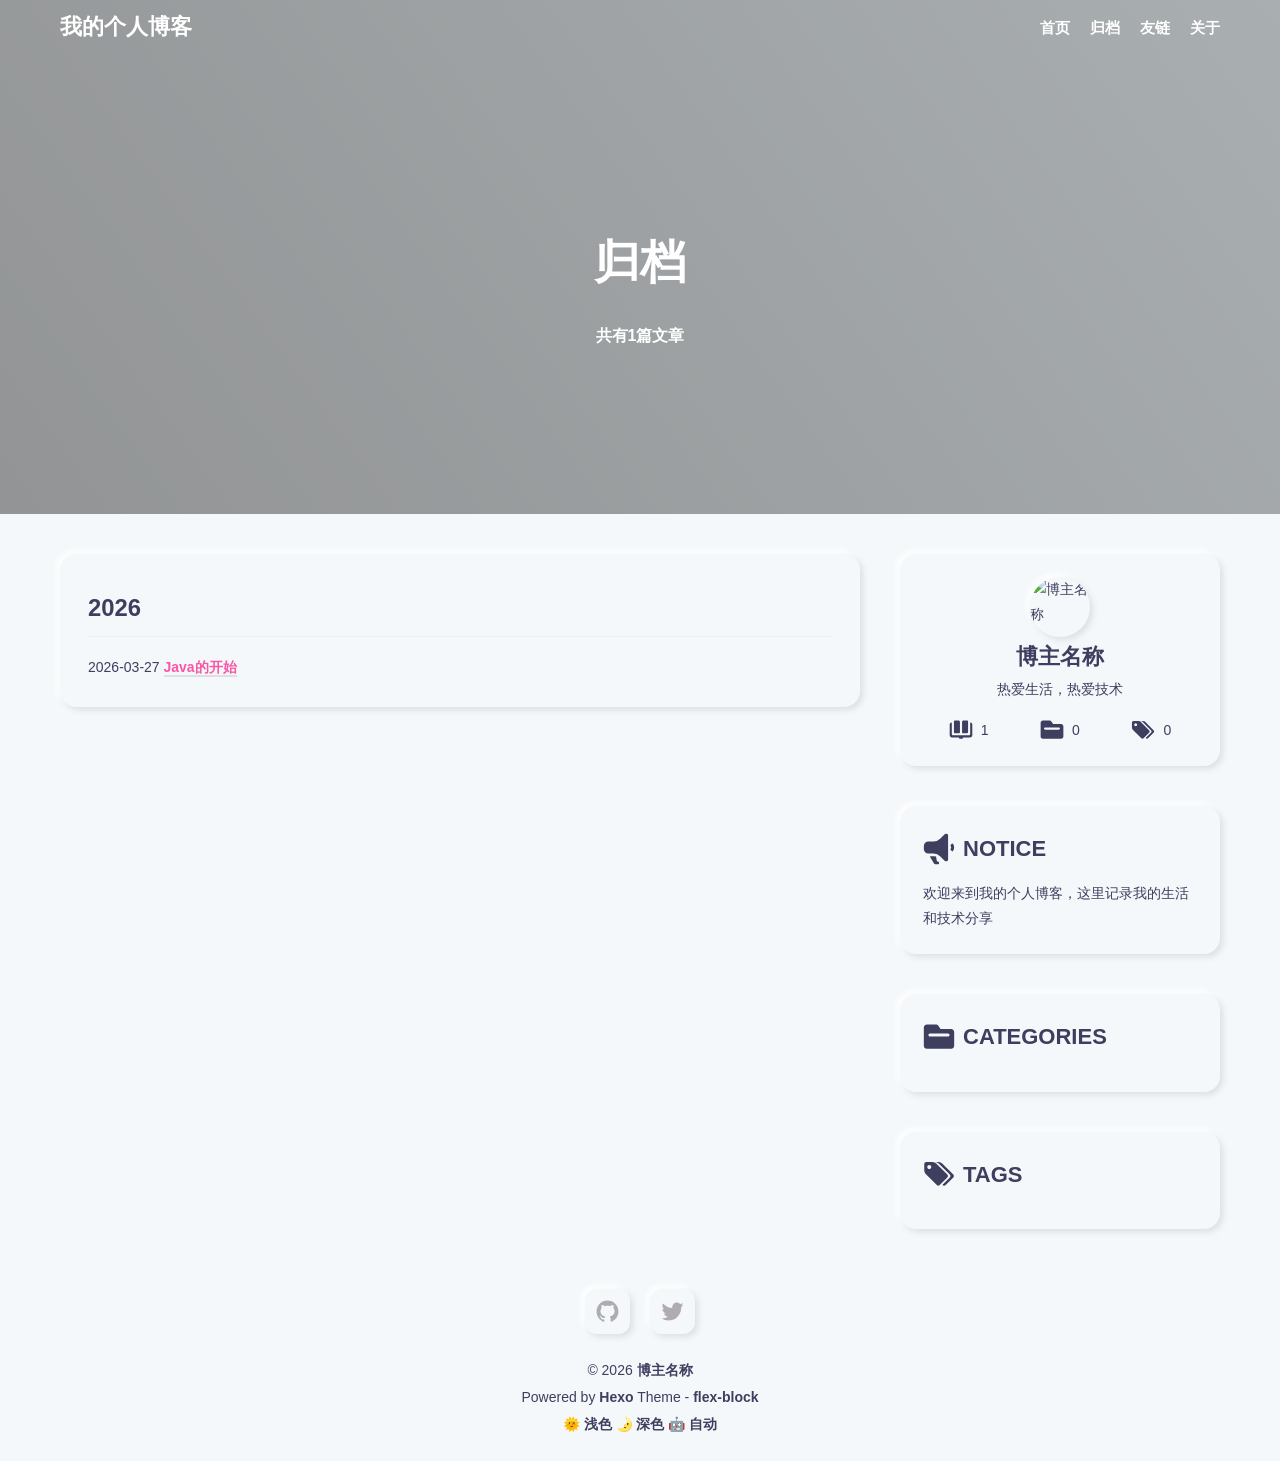
==== commit 3694f952: "Site updated: YYYY-03-2026年3月28日 20:01:48" ====
--- a/archives/index.html
+++ b/archives/index.html
@@ -1,5 +1,5 @@
 <!DOCTYPE html>
-<html lang="en">
+<html lang="zh-CN">
 <head>
   <meta charset="UTF-8">
   <meta name="viewport" content="width=device-width, initial-scale=1.0">
@@ -11,18 +11,22 @@
   <meta name="generator" content="Hexo 8.1.1">
 
   
-
-  
-
-  
-    <meta name="author" content="John Doe">
-  
-
-  
-
-  
-
-  <title>Archives | Hexo</title>
+    <meta name="description" content="分享生活感悟和技术心得">
+  
+
+  
+    <meta name="keywords" content="博客, 技术, 生活">
+  
+
+  
+    <meta name="author" content="博主名称">
+  
+
+  
+
+  
+
+  <title>归档 | 我的个人博客</title>
 
   
 
@@ -46,7 +50,7 @@
 <!-- header container -->
 <header class="header-container">
   
-    <div class="post-image" style="background-image: url(https://qiniu.sukoshi.xyz/src/images/68686407_p0.jpg)"></div>
+    <div class="post-image" style="background-image: url(https://trae-api-cn.mchost.guru/api/ide/v1/text_to_image?prompt=modern%20minimalist%20blog%20header%20with%20abstract%20design&amp;image_size=landscape_16_9)"></div>
   
 
   <!-- navbar -->
@@ -56,7 +60,7 @@
     <div class="navbar-logo">
       <a href="/">
         
-          Hexo
+          我的个人博客
         
       </a>
     </div>
@@ -129,7 +133,7 @@
         </span>
           
             <a href="/2026/03/27/hello-world/" itemprop="url">
-              <strong>Hello World</strong>
+              <strong>Java的开始</strong>
             </a>
           
 
@@ -143,13 +147,13 @@
     <section class="widget-author widget-item layout-margin content-padding--primary soft-size--large soft-style--box">
   <div class="widget-body">
     
-      <img src="https://s.gravatar.com/avatar/2d6b803eea37de0257620d5fabee7e64?s=200&amp;r=g&amp;d=retro" class="soft-size--round soft-style--box" alt="Sukoshi">
-    
-    
-      <h2>Sukoshi</h2>
-    
-    
-      <p>贵在坚持</p>
+      <img src="https://trae-api-cn.mchost.guru/api/ide/v1/text_to_image?prompt=minimalist%20avatar%20portrait&amp;image_size=square" class="soft-size--round soft-style--box" alt="博主名称">
+    
+    
+      <h2>博主名称</h2>
+    
+    
+      <p>热爱生活，热爱技术</p>
     
 
     <div class="count-box">
@@ -184,7 +188,7 @@
     <span>NOTICE</span>
   </div>
   <div class="widget-body">
-    <p>flex-block主题部分重构，详情查看https://github.com/miiiku/flex-block</p>
+    <p>欢迎来到我的个人博客，这里记录我的生活和技术分享</p>
   </div>
 </section>
 
@@ -256,7 +260,7 @@
       
     </div>
      
-    <p>&copy; 2026 <a href="/" target="_blank">John Doe</a></p>
+    <p>&copy; 2026 <a href="/" target="_blank">博主名称</a></p>
 
     
 
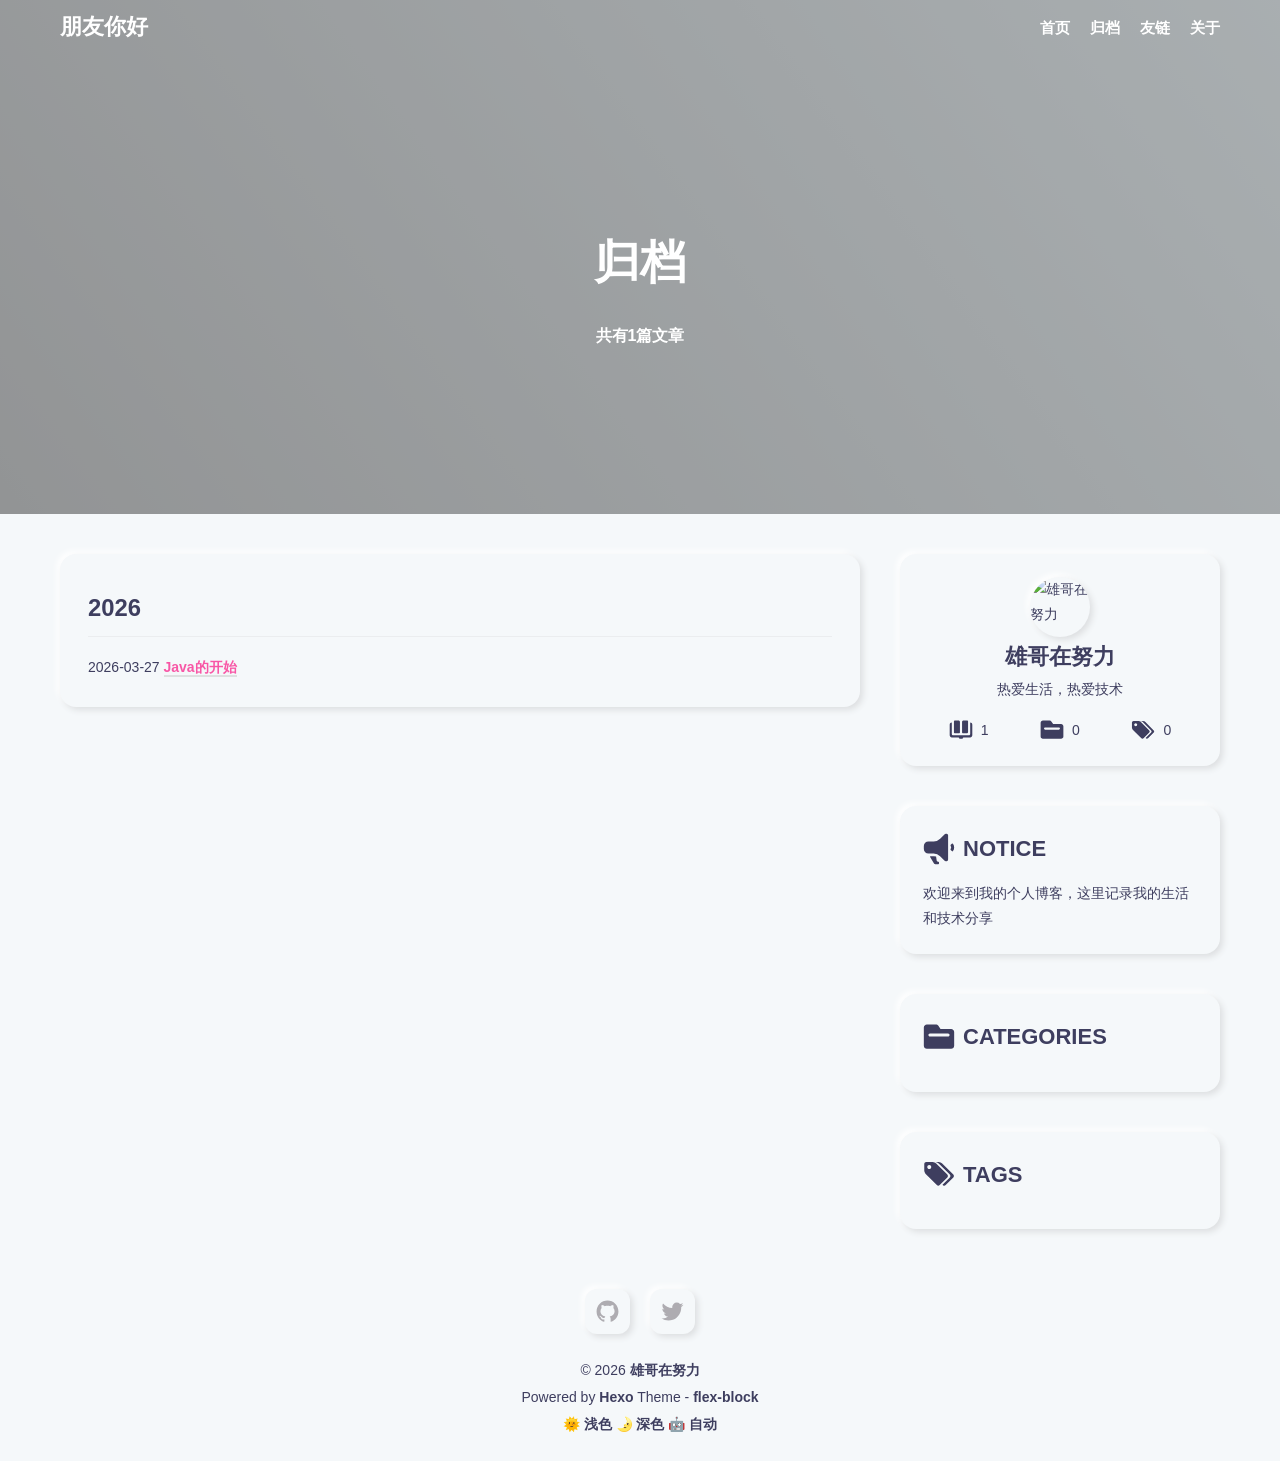
==== commit 64ae8741: "Site updated: YYYY-03-2026年3月28日 20:28:39" ====
--- a/archives/index.html
+++ b/archives/index.html
@@ -19,14 +19,14 @@
   
 
   
-    <meta name="author" content="博主名称">
-  
-
-  
-
-  
-
-  <title>归档 | 我的个人博客</title>
+    <meta name="author" content="雄哥在努力">
+  
+
+  
+
+  
+
+  <title>归档 | 朋友你好</title>
 
   
 
@@ -50,7 +50,7 @@
 <!-- header container -->
 <header class="header-container">
   
-    <div class="post-image" style="background-image: url(https://trae-api-cn.mchost.guru/api/ide/v1/text_to_image?prompt=modern%20minimalist%20blog%20header%20with%20abstract%20design&amp;image_size=landscape_16_9)"></div>
+    <div class="post-image" style="background-image: url(https://trae-api-cn.mchost.guru/api/ide/v1/text_to_image?prompt=modern%20minimalist%20blog%20header%20with%20abstract%20design%20dynamic%20effect&amp;image_size=landscape_16_9)"></div>
   
 
   <!-- navbar -->
@@ -60,7 +60,7 @@
     <div class="navbar-logo">
       <a href="/">
         
-          我的个人博客
+          朋友你好
         
       </a>
     </div>
@@ -147,10 +147,10 @@
     <section class="widget-author widget-item layout-margin content-padding--primary soft-size--large soft-style--box">
   <div class="widget-body">
     
-      <img src="https://trae-api-cn.mchost.guru/api/ide/v1/text_to_image?prompt=minimalist%20avatar%20portrait&amp;image_size=square" class="soft-size--round soft-style--box" alt="博主名称">
-    
-    
-      <h2>博主名称</h2>
+      <img src="https://trae-api-cn.mchost.guru/api/ide/v1/text_to_image?prompt=minimalist%20avatar%20portrait&amp;image_size=square" class="soft-size--round soft-style--box" alt="雄哥在努力">
+    
+    
+      <h2>雄哥在努力</h2>
     
     
       <p>热爱生活，热爱技术</p>
@@ -260,7 +260,7 @@
       
     </div>
      
-    <p>&copy; 2026 <a href="/" target="_blank">博主名称</a></p>
+    <p>&copy; 2026 <a href="/" target="_blank">雄哥在努力</a></p>
 
     
 
--- a/css/style.css
+++ b/css/style.css
@@ -631,6 +631,32 @@
   font-size: var(--font-base-size);
   margin-top: 10px;
 }
+.post-video {
+  position: absolute;
+  top: 0;
+  left: 0;
+  width: 100%;
+  height: 100%;
+  overflow: hidden;
+  z-index: -1;
+}
+.post-video video {
+  width: 100%;
+  height: 100%;
+  object-fit: cover;
+}
+.post-video:before {
+  position: absolute;
+  top: 0;
+  left: 0;
+  display: block;
+  content: '';
+  width: 100%;
+  height: 100%;
+  opacity: 0.4;
+  background-color: #394245;
+  background-image: linear-gradient(234deg, #394245 0%, #000 100%);
+}
 .footer {
   width: 100%;
   padding: 20px;
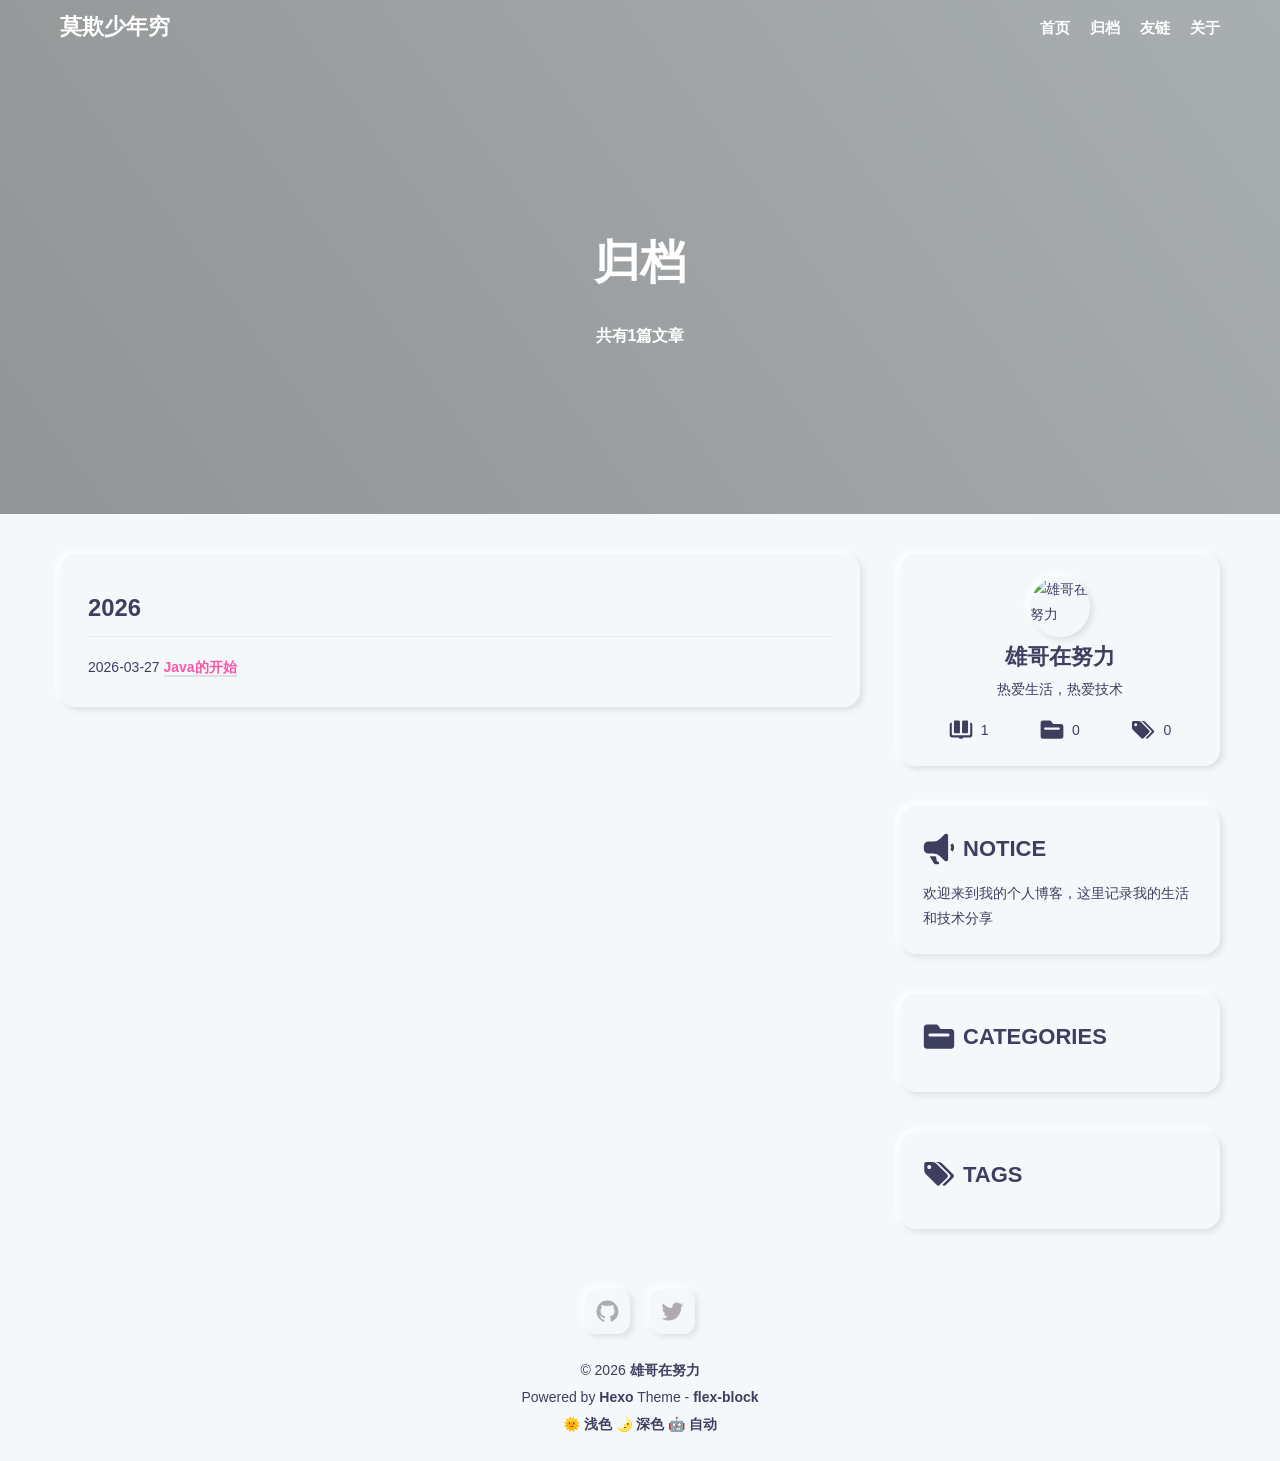
==== commit 34f47b22: "Site updated: YYYY-03-2026年3月28日 20:30:48" ====
--- a/archives/index.html
+++ b/archives/index.html
@@ -26,7 +26,7 @@
 
   
 
-  <title>归档 | 朋友你好</title>
+  <title>归档 | 莫欺少年穷</title>
 
   
 
@@ -60,7 +60,7 @@
     <div class="navbar-logo">
       <a href="/">
         
-          朋友你好
+          莫欺少年穷
         
       </a>
     </div>
